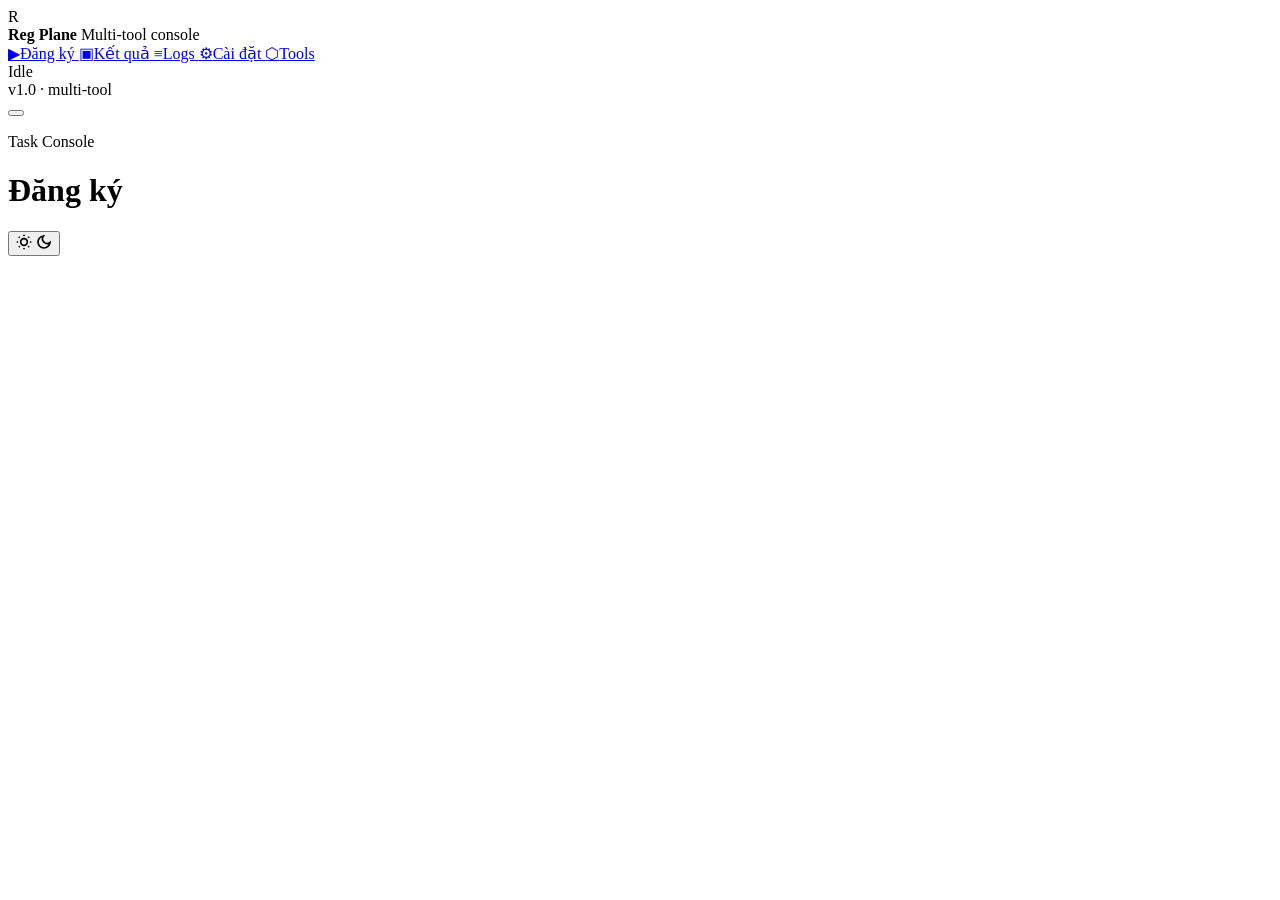
==== grok_tool/web_console/templates/index.html @ ce402725 "Public-safe source only. Contains grok_tool source, example config, and docs. No accounts, config.js" ====
<!DOCTYPE html>
<html lang="vi">
<head>
  <meta charset="UTF-8" />
  <meta name="viewport" content="width=device-width, initial-scale=1.0" />
  <title>Reg Control Plane</title>
  <meta name="color-scheme" content="light dark" />
  <link rel="preconnect" href="https://fonts.googleapis.com" />
  <link rel="preconnect" href="https://fonts.gstatic.com" crossorigin />
  <link href="https://fonts.googleapis.com/css2?family=DM+Sans:ital,opsz,wght@0,9..40,400;0,9..40,500;0,9..40,600;0,9..40,700;0,9..40,800;1,9..40,400&family=Space+Grotesk:wght@500;600;700&family=JetBrains+Mono:wght@400;500;600&display=swap" rel="stylesheet" />
  <link rel="icon" href="data:image/svg+xml,%3Csvg xmlns='http://www.w3.org/2000/svg' viewBox='0 0 32 32'%3E%3Cdefs%3E%3ClinearGradient id='g' x1='0' y1='0' x2='1' y2='1'%3E%3Cstop stop-color='%23229ed9'/%3E%3Cstop offset='1' stop-color='%2338bdf8'/%3E%3C/linearGradient%3E%3C/defs%3E%3Crect width='32' height='32' rx='9' fill='url(%23g)'/%3E%3Cpath d='M9 16.5 13.2 20.5 23 10.5' fill='none' stroke='white' stroke-width='2.6' stroke-linecap='round' stroke-linejoin='round'/%3E%3C/svg%3E" />
  <link rel="stylesheet" href="/static/css/style.css?v=1.1" />
  <script>
    (function () {
      const theme = localStorage.getItem('theme') || 'light';
      if (theme === 'dark') document.documentElement.classList.add('dark-theme');
      document.documentElement.dataset.theme = theme;
    })();
  </script>
</head>
<body>
  <div class="bg-aurora" aria-hidden="true"><i></i><i></i></div>

  <div class="app-shell">
    <aside class="sidebar" id="sidebar">
      <div class="brand">
        <div class="brand-mark">R</div>
        <div class="brand-text">
          <strong>Reg Plane</strong>
          <span>Multi-tool console</span>
        </div>
      </div>
      <nav class="nav" id="nav">
        <a href="#/register" data-route="#/register" class="nav-item is-active">
          <span class="nav-ico">▶</span><span>Đăng ký</span>
        </a>
        <a href="#/results" data-route="#/results" class="nav-item">
          <span class="nav-ico">▣</span><span>Kết quả</span>
        </a>
        <a href="#/logs" data-route="#/logs" class="nav-item">
          <span class="nav-ico">≡</span><span>Logs</span>
        </a>
        <a href="#/settings" data-route="#/settings" class="nav-item">
          <span class="nav-ico">⚙</span><span>Cài đặt</span>
        </a>
        <a href="#/tools" data-route="#/tools" class="nav-item">
          <span class="nav-ico">⬡</span><span>Tools</span>
        </a>
      </nav>
      <div class="sidebar-foot">
        <div class="run-pill" id="run-pill">
          <i class="dot"></i>
          <span id="run-pill-text">Idle</span>
        </div>
        <div class="version">v1.0 · multi-tool</div>
      </div>
    </aside>

    <button class="mobile-menu" id="mobile-menu" type="button" aria-label="Menu">
      <span></span><span></span><span></span>
    </button>
    <div class="sidebar-scrim" id="sidebar-scrim"></div>

    <div class="content-shell">
      <header class="topbar">
        <div class="topbar-copy">
          <p class="eyebrow" id="page-eyebrow">Task Console</p>
          <h1 id="page-title">Đăng ký</h1>
        </div>
        <div class="topbar-actions">
          <button id="theme-toggle" class="theme-toggle-btn" type="button" title="Đổi theme">
            <svg class="sun-icon" width="16" height="16" viewBox="0 0 24 24" fill="none" stroke="currentColor" stroke-width="2.5"><circle cx="12" cy="12" r="5"/><line x1="12" y1="1" x2="12" y2="3"/><line x1="12" y1="21" x2="12" y2="23"/><line x1="4.22" y1="4.22" x2="5.64" y2="5.64"/><line x1="18.36" y1="18.36" x2="19.78" y2="19.78"/><line x1="1" y1="12" x2="3" y2="12"/><line x1="21" y1="12" x2="23" y2="12"/><line x1="4.22" y1="19.78" x2="5.64" y2="18.36"/><line x1="18.36" y1="5.64" x2="19.78" y2="4.22"/></svg>
            <svg class="moon-icon" width="16" height="16" viewBox="0 0 24 24" fill="none" stroke="currentColor" stroke-width="2.5"><path d="M21 12.79A9 9 0 1 1 11.21 3 7 7 0 0 0 21 12.79z"/></svg>
          </button>
        </div>
      </header>
      <main id="main-content" class="main-content"></main>
    </div>
  </div>

  <div id="toast-container" class="toast-container" aria-live="polite"></div>
  <script type="module" src="/static/js/app.js?v=1.1"></script>
</body>
</html>
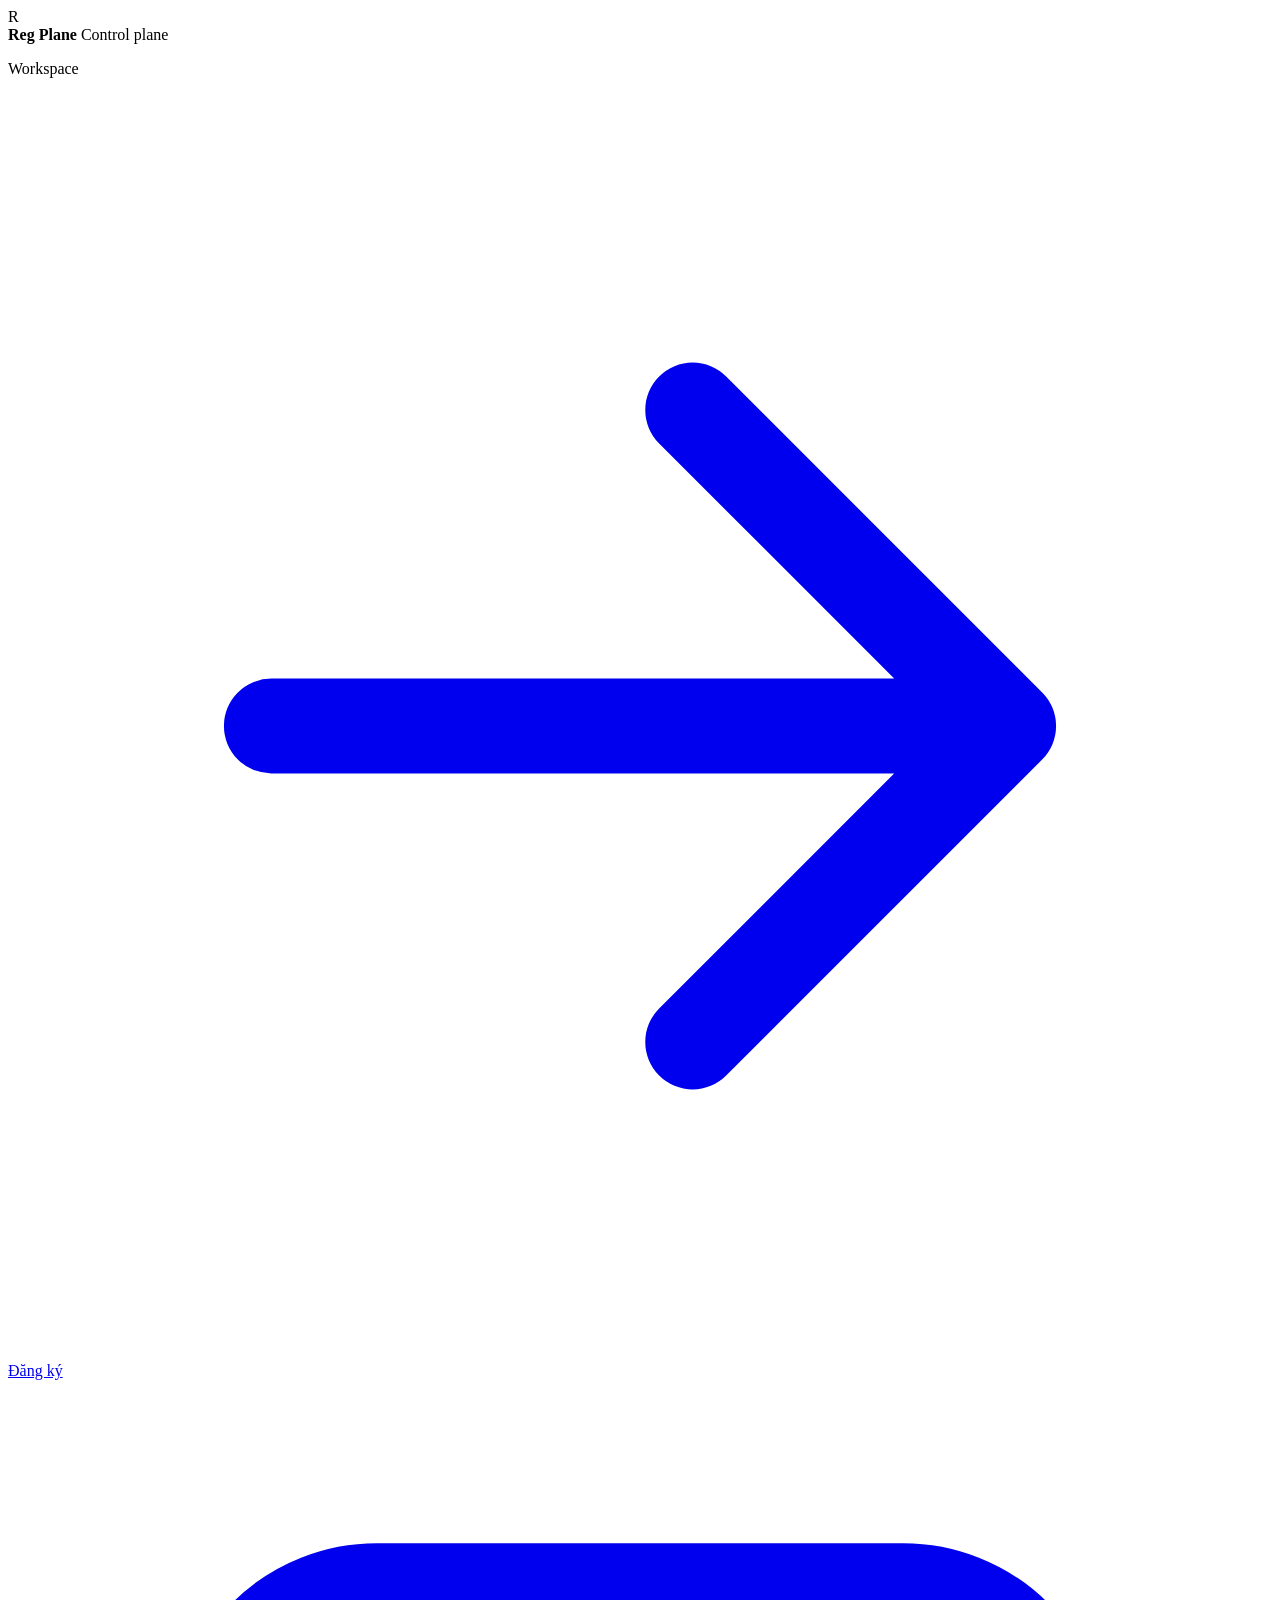
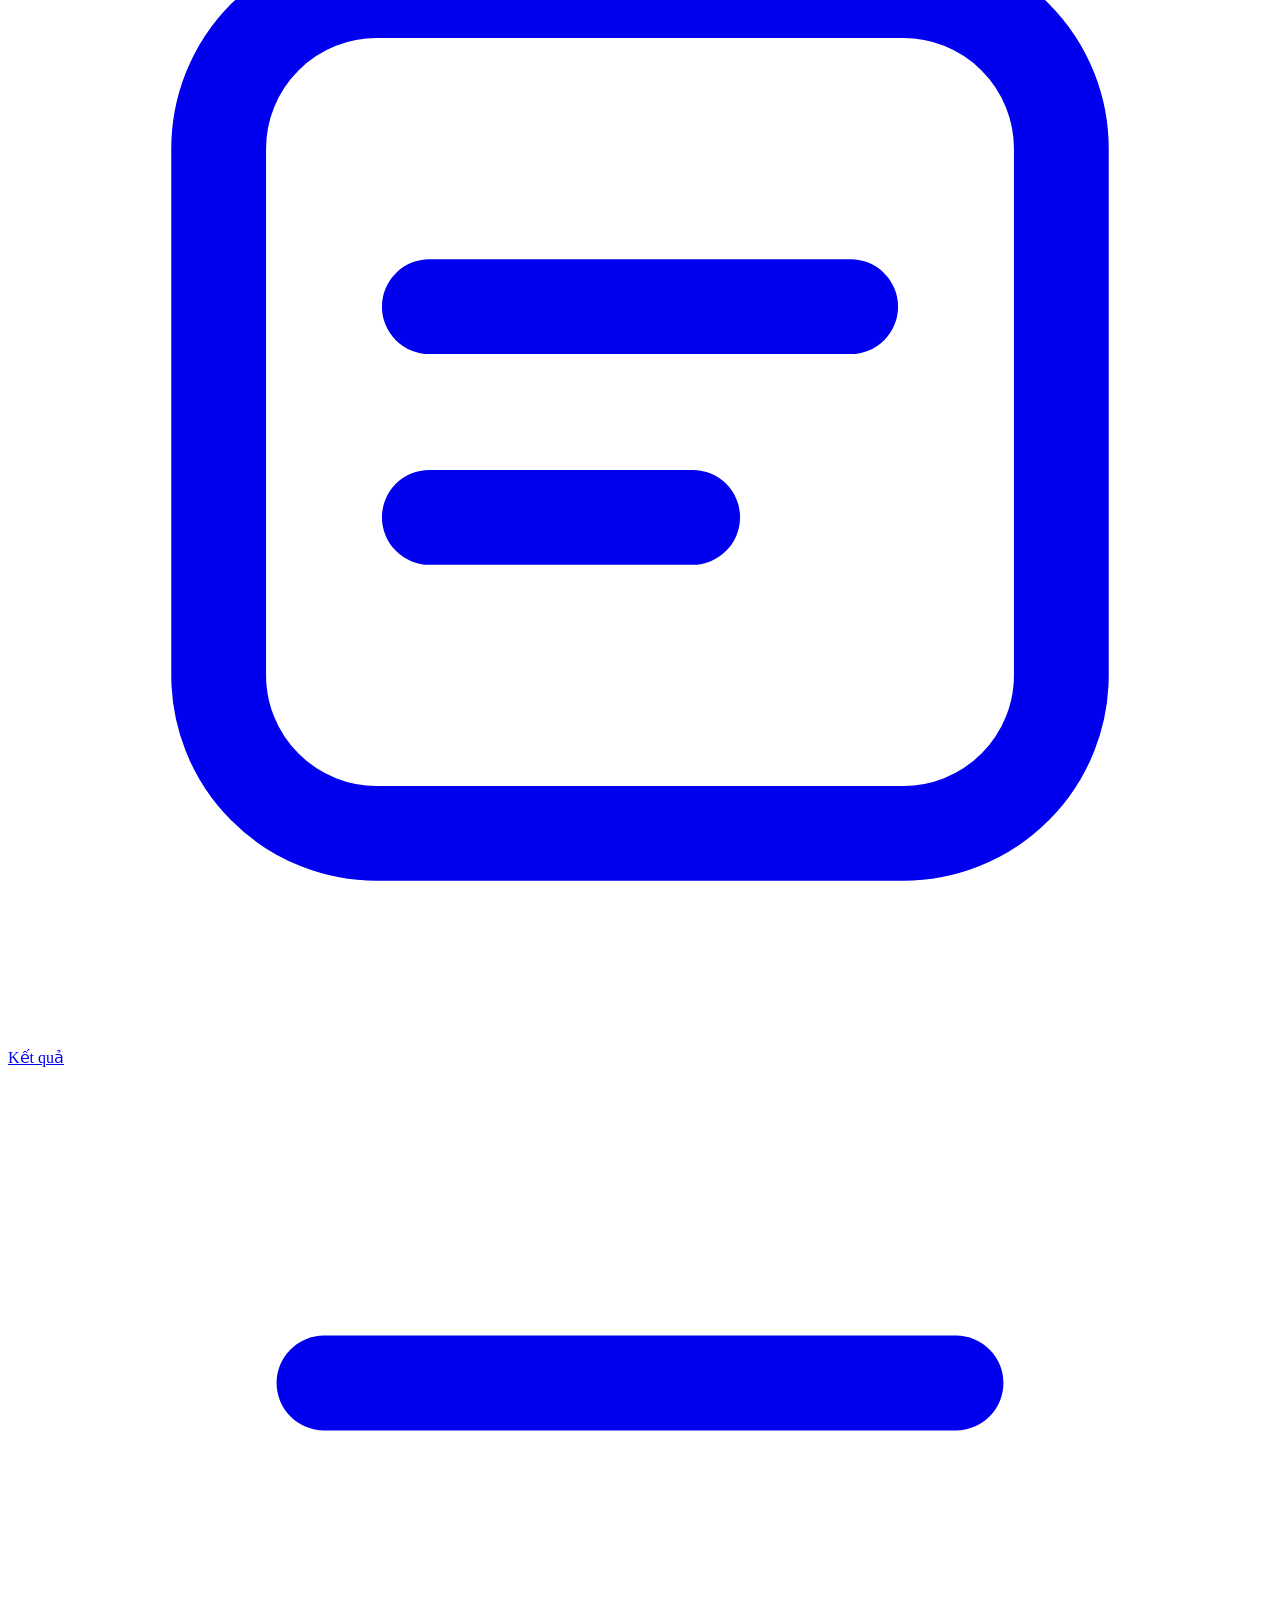
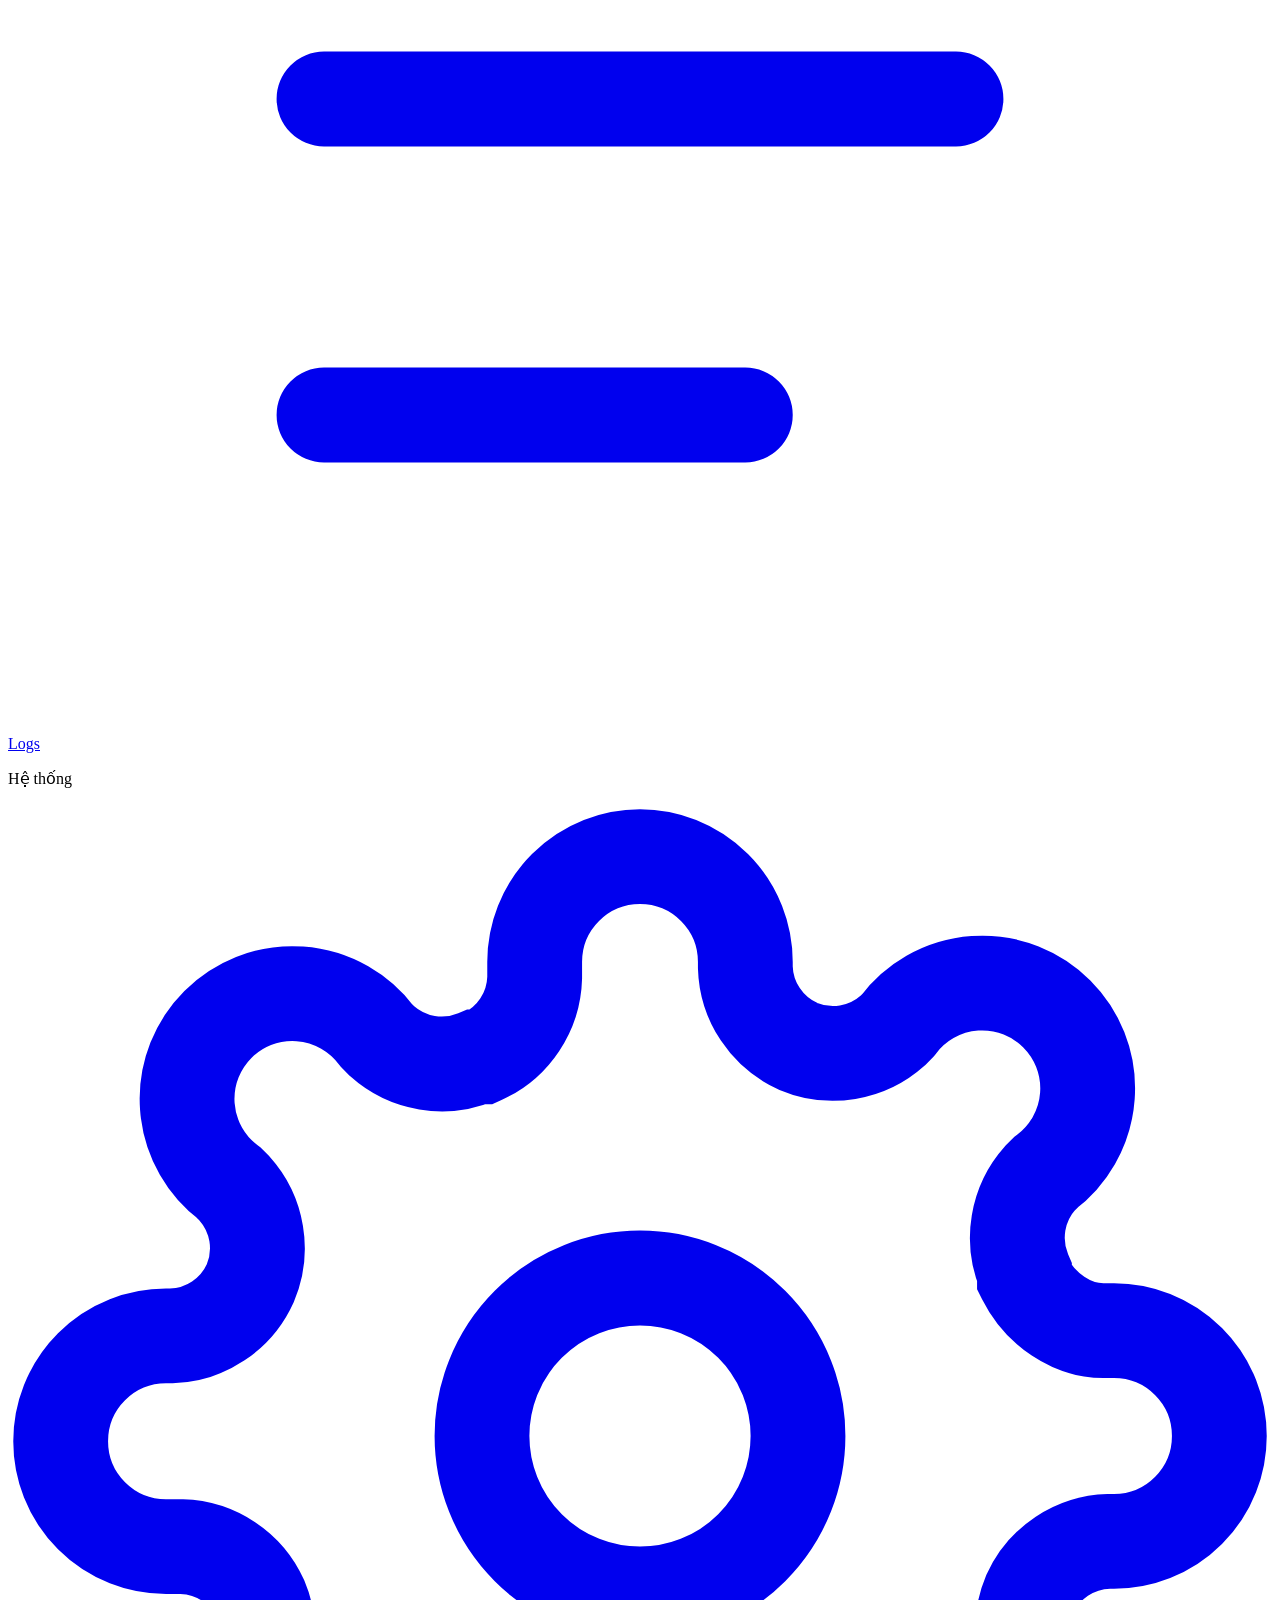
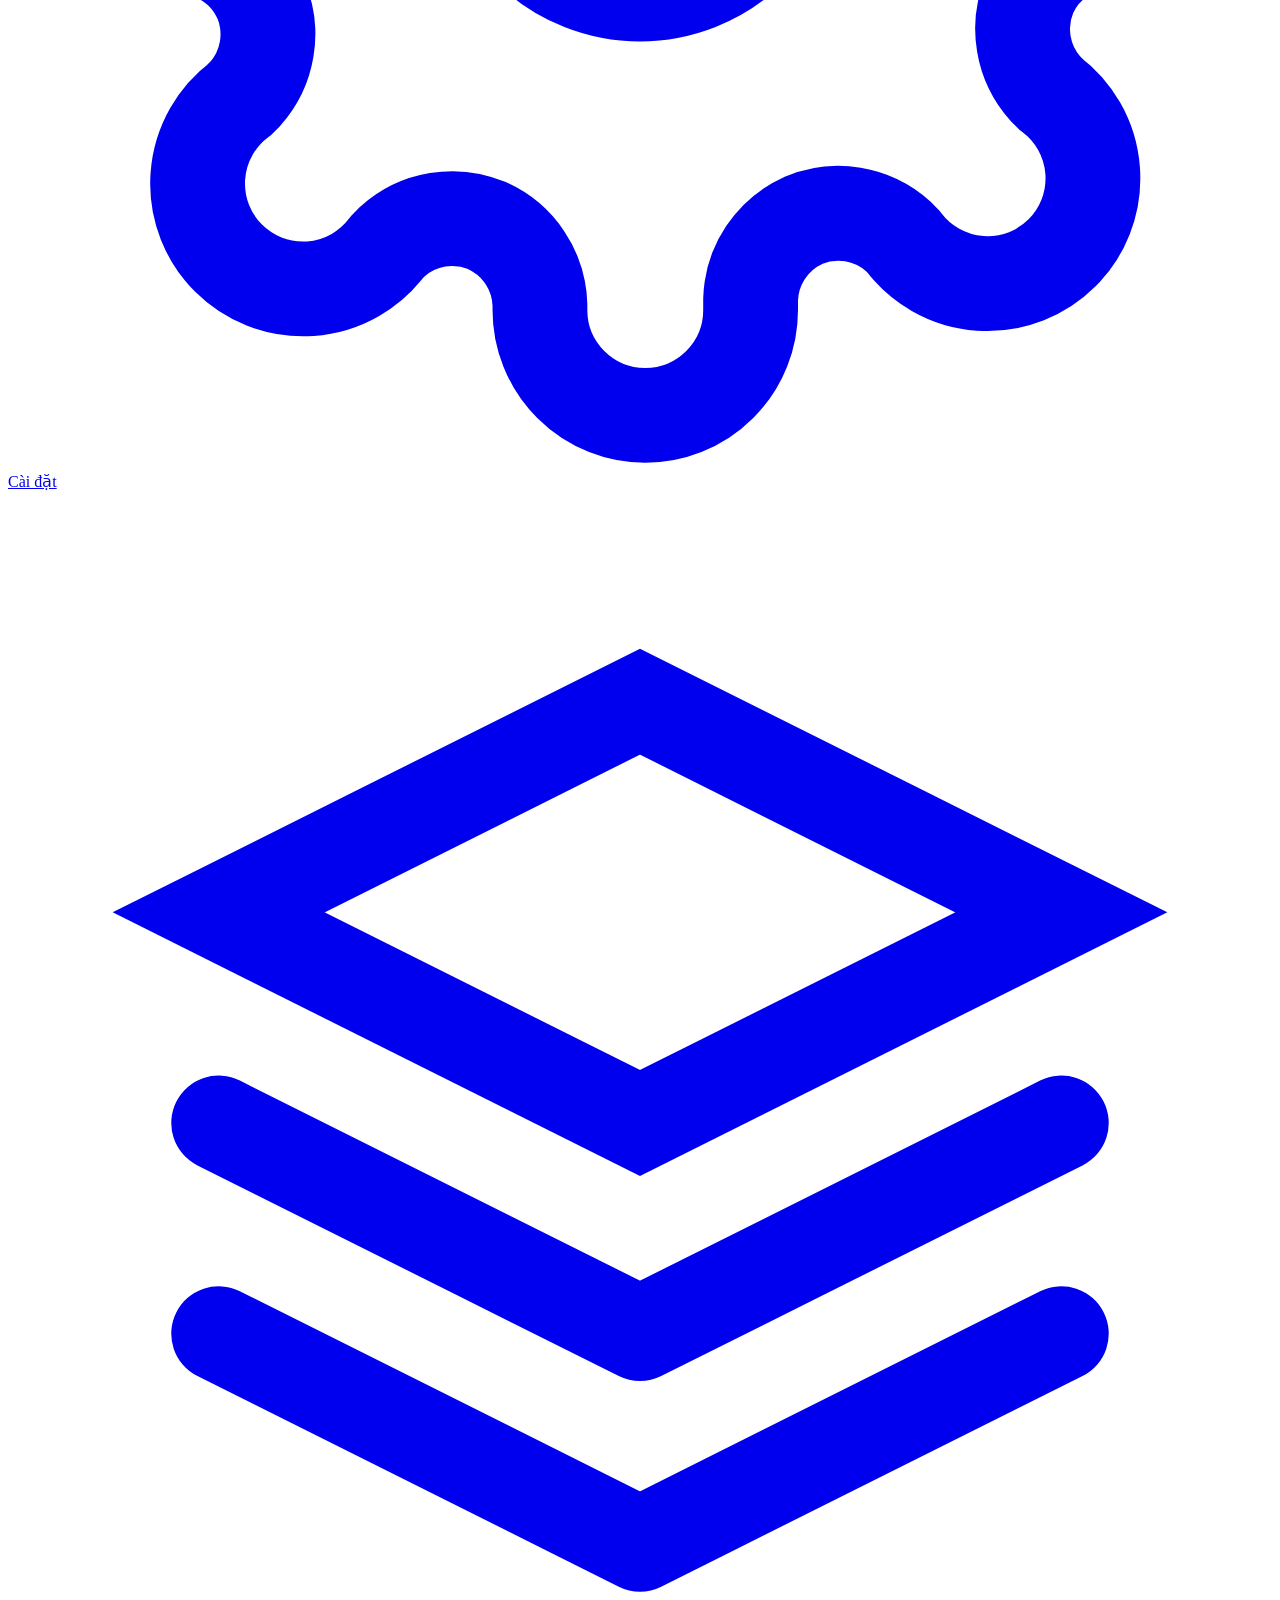
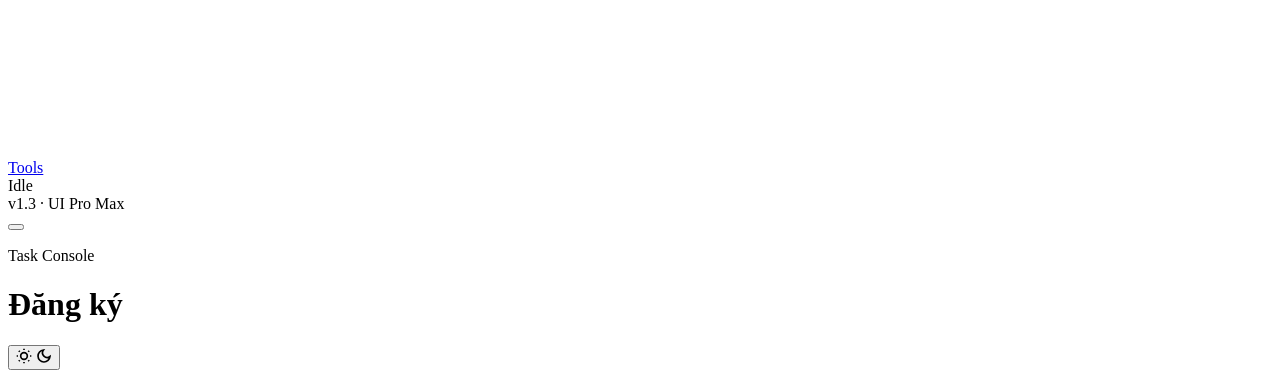
==== commit 31042b61: "Ship protocol, web console plugins, and public-safe Sub2API helpers. Keep config.json, account ledge" ====
--- a/grok_tool/web_console/templates/index.html
+++ b/grok_tool/web_console/templates/index.html
@@ -7,12 +7,12 @@
   <meta name="color-scheme" content="light dark" />
   <link rel="preconnect" href="https://fonts.googleapis.com" />
   <link rel="preconnect" href="https://fonts.gstatic.com" crossorigin />
-  <link href="https://fonts.googleapis.com/css2?family=DM+Sans:ital,opsz,wght@0,9..40,400;0,9..40,500;0,9..40,600;0,9..40,700;0,9..40,800;1,9..40,400&family=Space+Grotesk:wght@500;600;700&family=JetBrains+Mono:wght@400;500;600&display=swap" rel="stylesheet" />
-  <link rel="icon" href="data:image/svg+xml,%3Csvg xmlns='http://www.w3.org/2000/svg' viewBox='0 0 32 32'%3E%3Cdefs%3E%3ClinearGradient id='g' x1='0' y1='0' x2='1' y2='1'%3E%3Cstop stop-color='%23229ed9'/%3E%3Cstop offset='1' stop-color='%2338bdf8'/%3E%3C/linearGradient%3E%3C/defs%3E%3Crect width='32' height='32' rx='9' fill='url(%23g)'/%3E%3Cpath d='M9 16.5 13.2 20.5 23 10.5' fill='none' stroke='white' stroke-width='2.6' stroke-linecap='round' stroke-linejoin='round'/%3E%3C/svg%3E" />
-  <link rel="stylesheet" href="/static/css/style.css?v=1.1" />
+  <link href="https://fonts.googleapis.com/css2?family=IBM+Plex+Sans:ital,wght@0,400;0,500;0,600;0,700;1,400&family=JetBrains+Mono:wght@400;500;600;700&display=swap" rel="stylesheet" />
+  <link rel="icon" href="data:image/svg+xml,%3Csvg xmlns='http://www.w3.org/2000/svg' viewBox='0 0 32 32'%3E%3Crect width='32' height='32' rx='8' fill='%230F172A'/%3E%3Cpath d='M8 17.2 13 22l11-13' fill='none' stroke='%2322C55E' stroke-width='2.4' stroke-linecap='round' stroke-linejoin='round'/%3E%3C/svg%3E" />
+  <link rel="stylesheet" href="/static/css/style.css?v=1.31" />
   <script>
     (function () {
-      const theme = localStorage.getItem('theme') || 'light';
+      const theme = localStorage.getItem('theme') || 'dark';
       if (theme === 'dark') document.documentElement.classList.add('dark-theme');
       document.documentElement.dataset.theme = theme;
     })();
@@ -27,24 +27,31 @@
         <div class="brand-mark">R</div>
         <div class="brand-text">
           <strong>Reg Plane</strong>
-          <span>Multi-tool console</span>
+          <span>Control plane</span>
         </div>
       </div>
-      <nav class="nav" id="nav">
+      <nav class="nav" id="nav" aria-label="Chính">
+        <p class="nav-label">Workspace</p>
         <a href="#/register" data-route="#/register" class="nav-item is-active">
-          <span class="nav-ico">▶</span><span>Đăng ký</span>
+          <span class="nav-ico" aria-hidden="true"><svg viewBox="0 0 24 24" fill="none" stroke="currentColor" stroke-width="1.8"><path d="M5 12h14M13 6l6 6-6 6" stroke-linecap="round" stroke-linejoin="round"/></svg></span>
+          <span>Đăng ký</span>
         </a>
         <a href="#/results" data-route="#/results" class="nav-item">
-          <span class="nav-ico">▣</span><span>Kết quả</span>
+          <span class="nav-ico" aria-hidden="true"><svg viewBox="0 0 24 24" fill="none" stroke="currentColor" stroke-width="1.8"><rect x="4" y="4" width="16" height="16" rx="3"/><path d="M8 10h8M8 14h5" stroke-linecap="round"/></svg></span>
+          <span>Kết quả</span>
         </a>
         <a href="#/logs" data-route="#/logs" class="nav-item">
-          <span class="nav-ico">≡</span><span>Logs</span>
+          <span class="nav-ico" aria-hidden="true"><svg viewBox="0 0 24 24" fill="none" stroke="currentColor" stroke-width="1.8"><path d="M6 6h12M6 12h12M6 18h8" stroke-linecap="round"/></svg></span>
+          <span>Logs</span>
         </a>
+        <p class="nav-label">Hệ thống</p>
         <a href="#/settings" data-route="#/settings" class="nav-item">
-          <span class="nav-ico">⚙</span><span>Cài đặt</span>
+          <span class="nav-ico" aria-hidden="true"><svg viewBox="0 0 24 24" fill="none" stroke="currentColor" stroke-width="1.8"><circle cx="12" cy="12" r="3"/><path d="M19.4 15a1.7 1.7 0 0 0 .3 1.8l.1.1a2 2 0 1 1-2.8 2.8l-.1-.1a1.7 1.7 0 0 0-1.8-.3 1.7 1.7 0 0 0-1 1.5V21a2 2 0 1 1-4 0v-.1a1.7 1.7 0 0 0-1-1.5 1.7 1.7 0 0 0-1.8.3l-.1.1a2 2 0 1 1-2.8-2.8l.1-.1a1.7 1.7 0 0 0 .3-1.8 1.7 1.7 0 0 0-1.5-1H3a2 2 0 1 1 0-4h.1a1.7 1.7 0 0 0 1.5-1 1.7 1.7 0 0 0-.3-1.8l-.1-.1a2 2 0 1 1 2.8-2.8l.1.1a1.7 1.7 0 0 0 1.8.3H9a1.7 1.7 0 0 0 1-1.5V3a2 2 0 1 1 4 0v.1a1.7 1.7 0 0 0 1 1.5 1.7 1.7 0 0 0 1.8-.3l.1-.1a2 2 0 1 1 2.8 2.8l-.1.1a1.7 1.7 0 0 0-.3 1.8V9c.3.6.9 1 1.5 1H21a2 2 0 1 1 0 4h-.1a1.7 1.7 0 0 0-1.5 1z"/></svg></span>
+          <span>Cài đặt</span>
         </a>
         <a href="#/tools" data-route="#/tools" class="nav-item">
-          <span class="nav-ico">⬡</span><span>Tools</span>
+          <span class="nav-ico" aria-hidden="true"><svg viewBox="0 0 24 24" fill="none" stroke="currentColor" stroke-width="1.8"><path d="M4 8l8-4 8 4-8 4-8-4z"/><path d="M4 16l8 4 8-4M4 12l8 4 8-4" stroke-linecap="round" stroke-linejoin="round"/></svg></span>
+          <span>Tools</span>
         </a>
       </nav>
       <div class="sidebar-foot">
@@ -52,7 +59,7 @@
           <i class="dot"></i>
           <span id="run-pill-text">Idle</span>
         </div>
-        <div class="version">v1.0 · multi-tool</div>
+        <div class="version">v1.3 · UI Pro Max</div>
       </div>
     </aside>
 
@@ -79,6 +86,6 @@
   </div>
 
   <div id="toast-container" class="toast-container" aria-live="polite"></div>
-  <script type="module" src="/static/js/app.js?v=1.1"></script>
+  <script type="module" src="/static/js/app.js?v=1.36"></script>
 </body>
 </html>
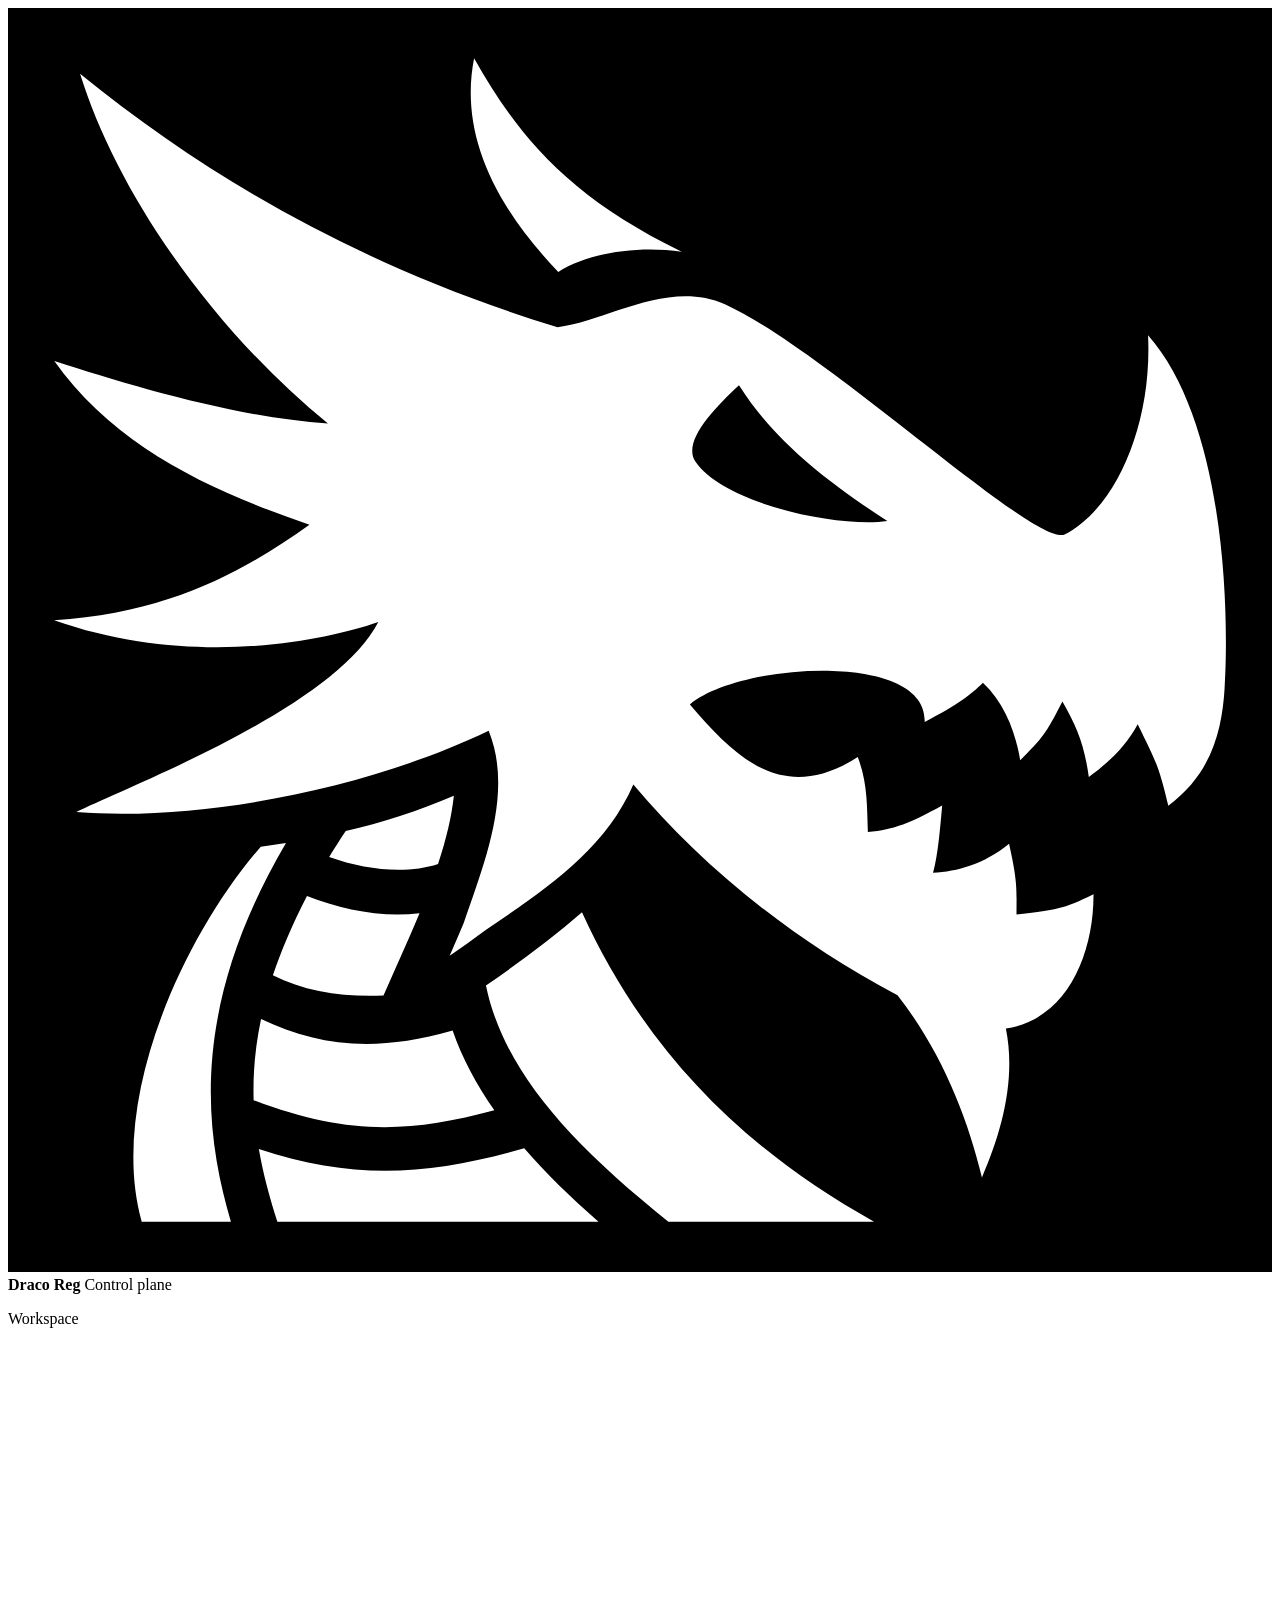
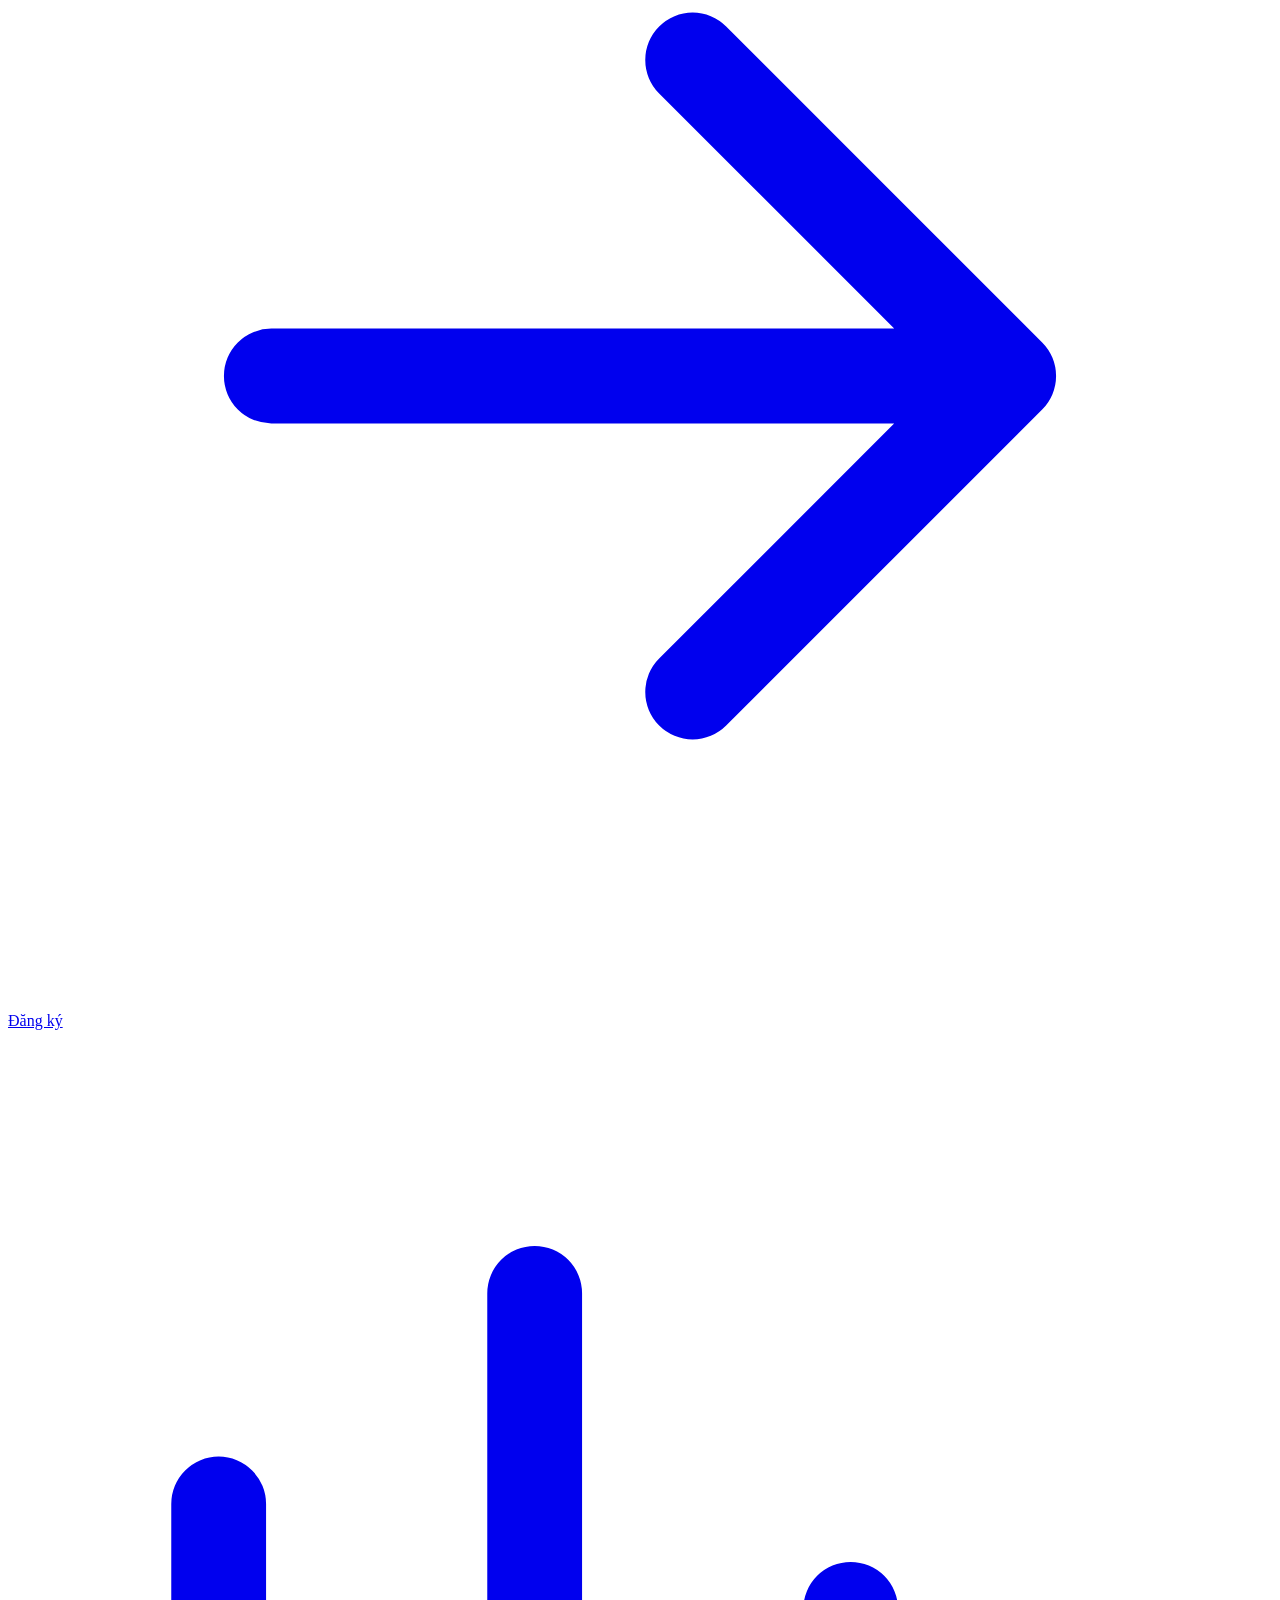
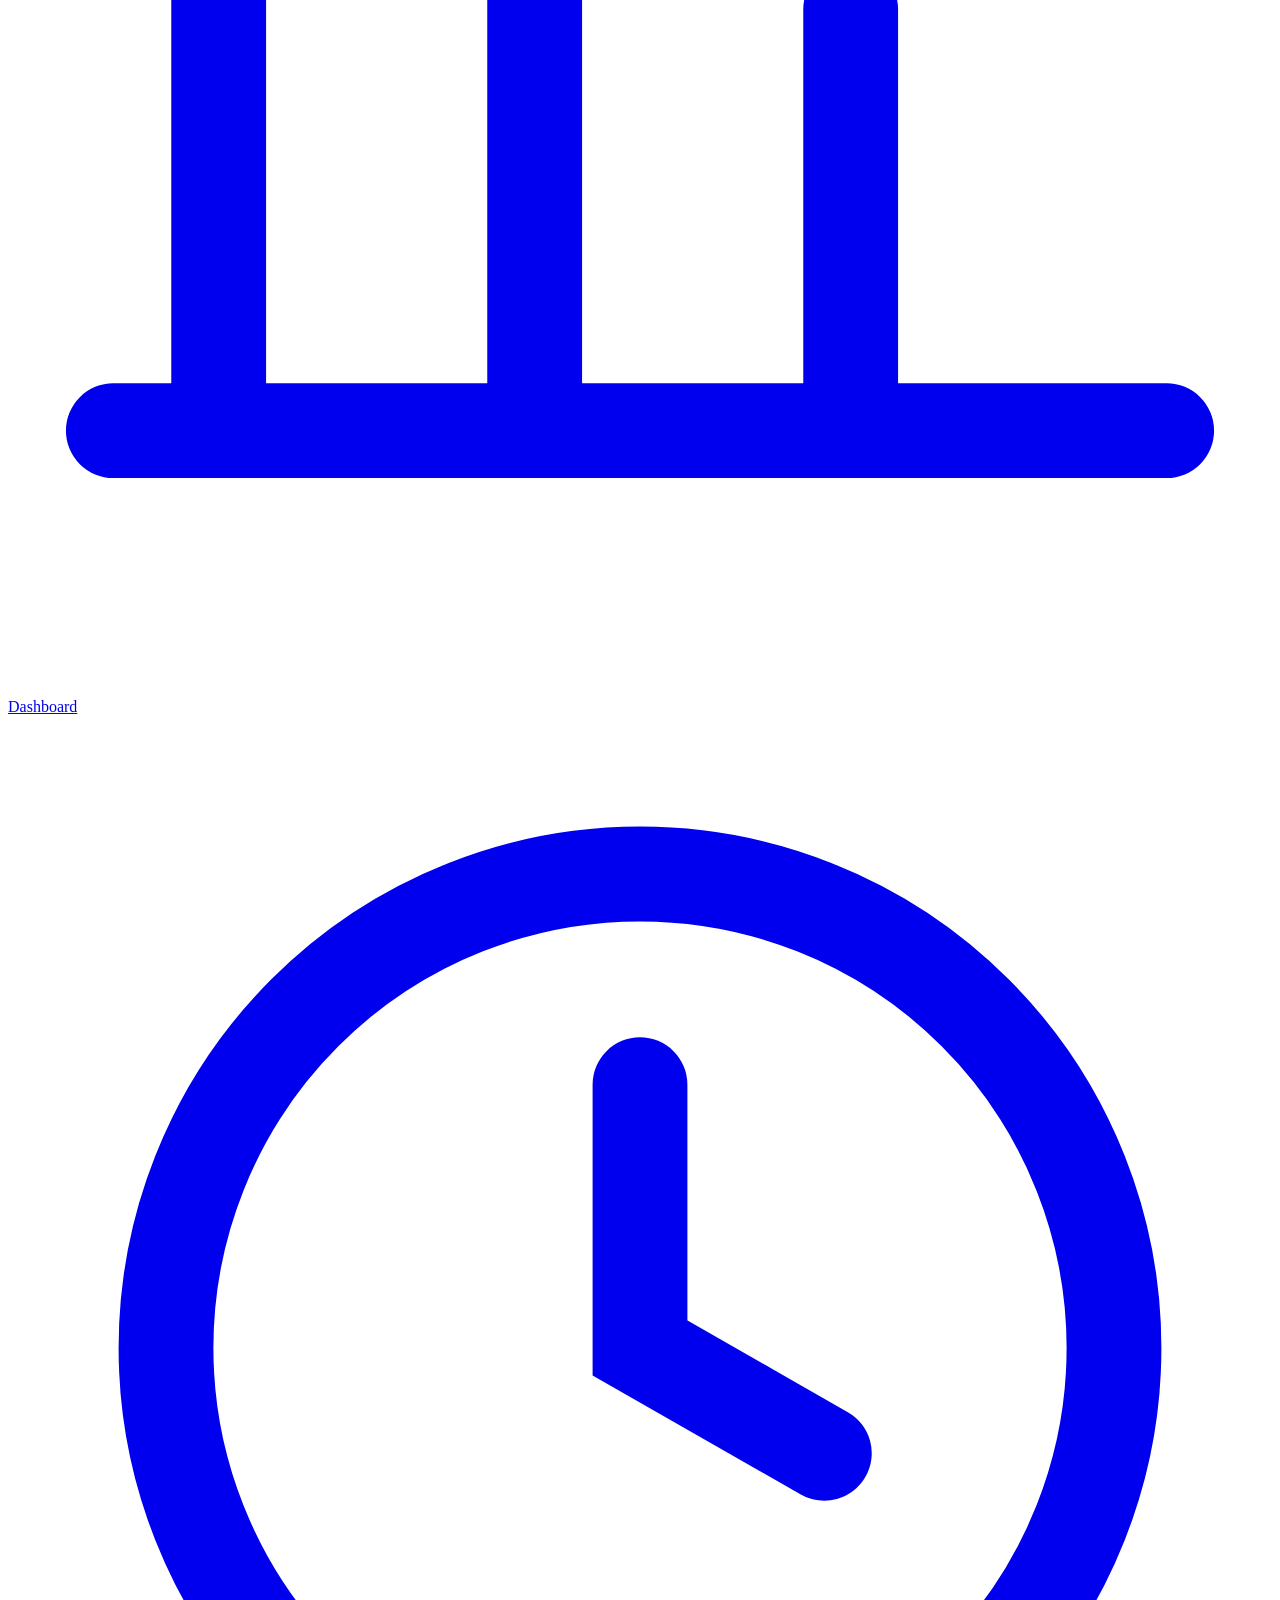
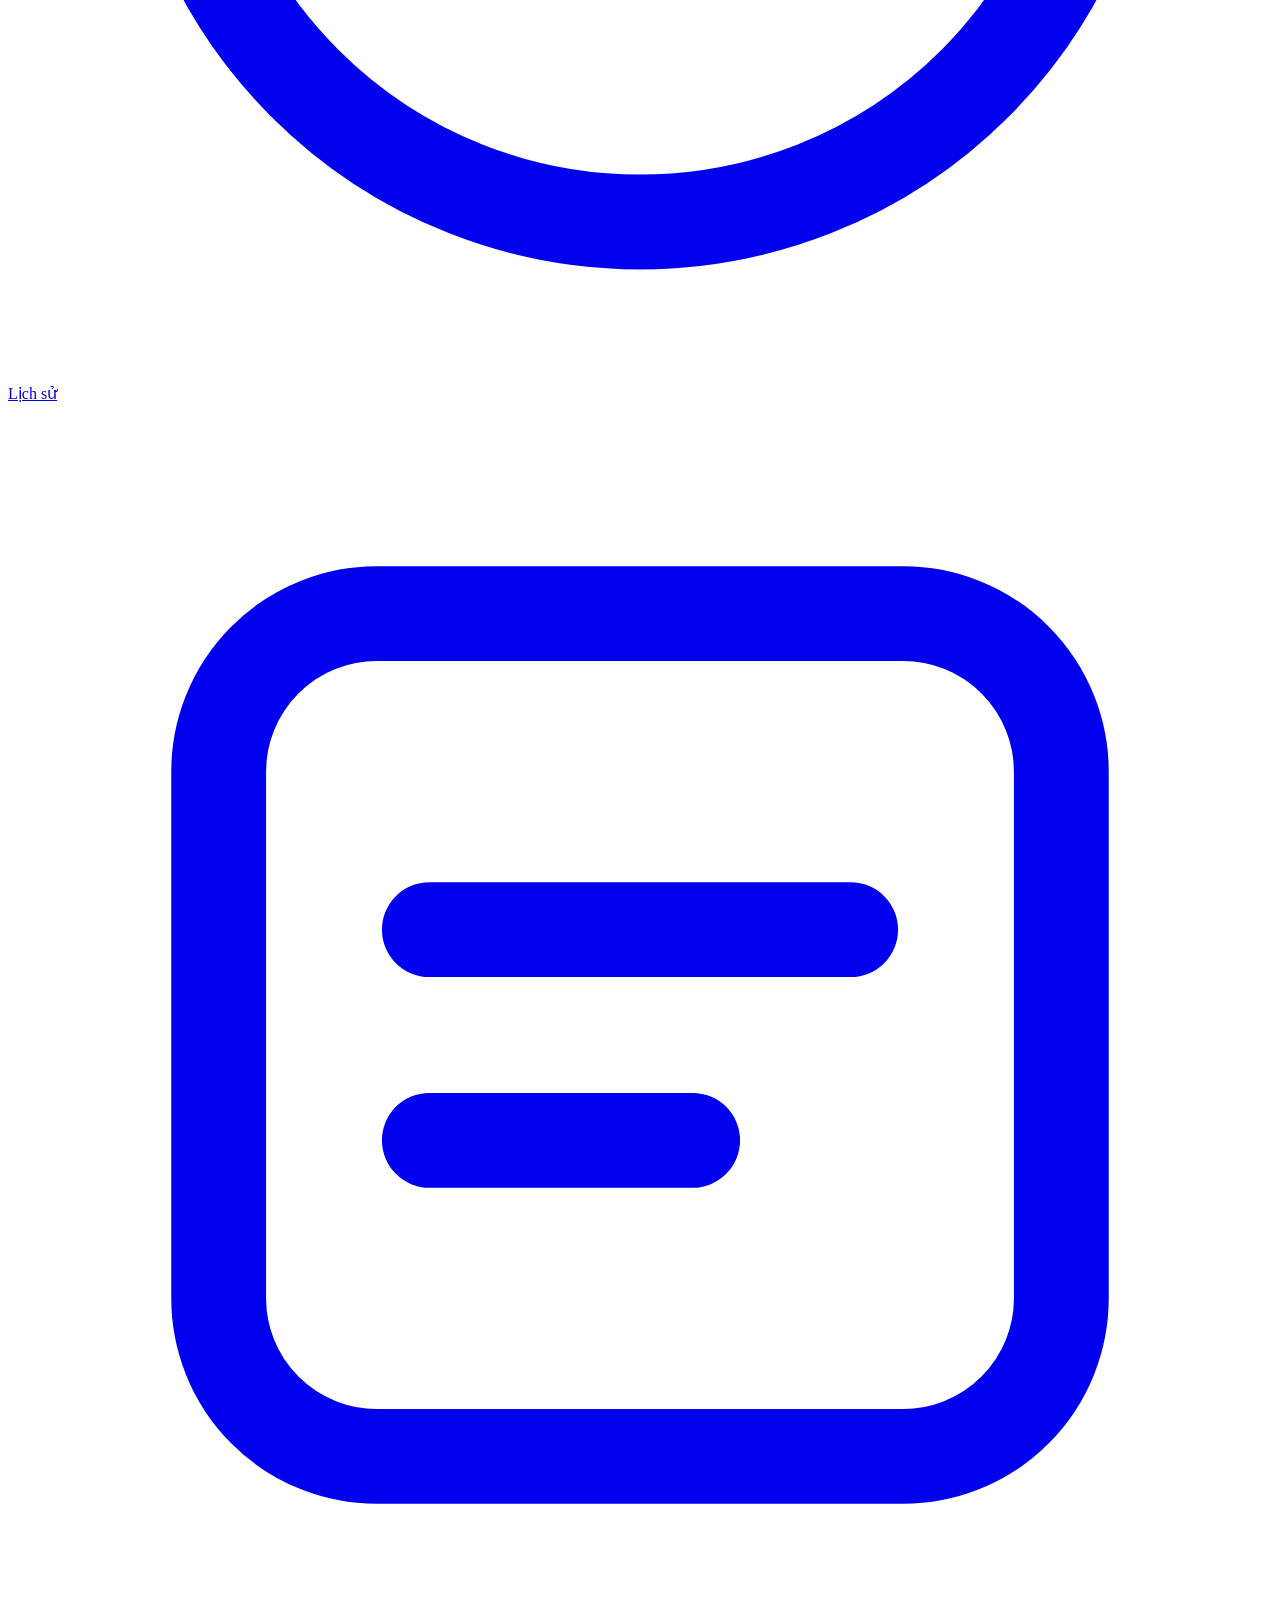
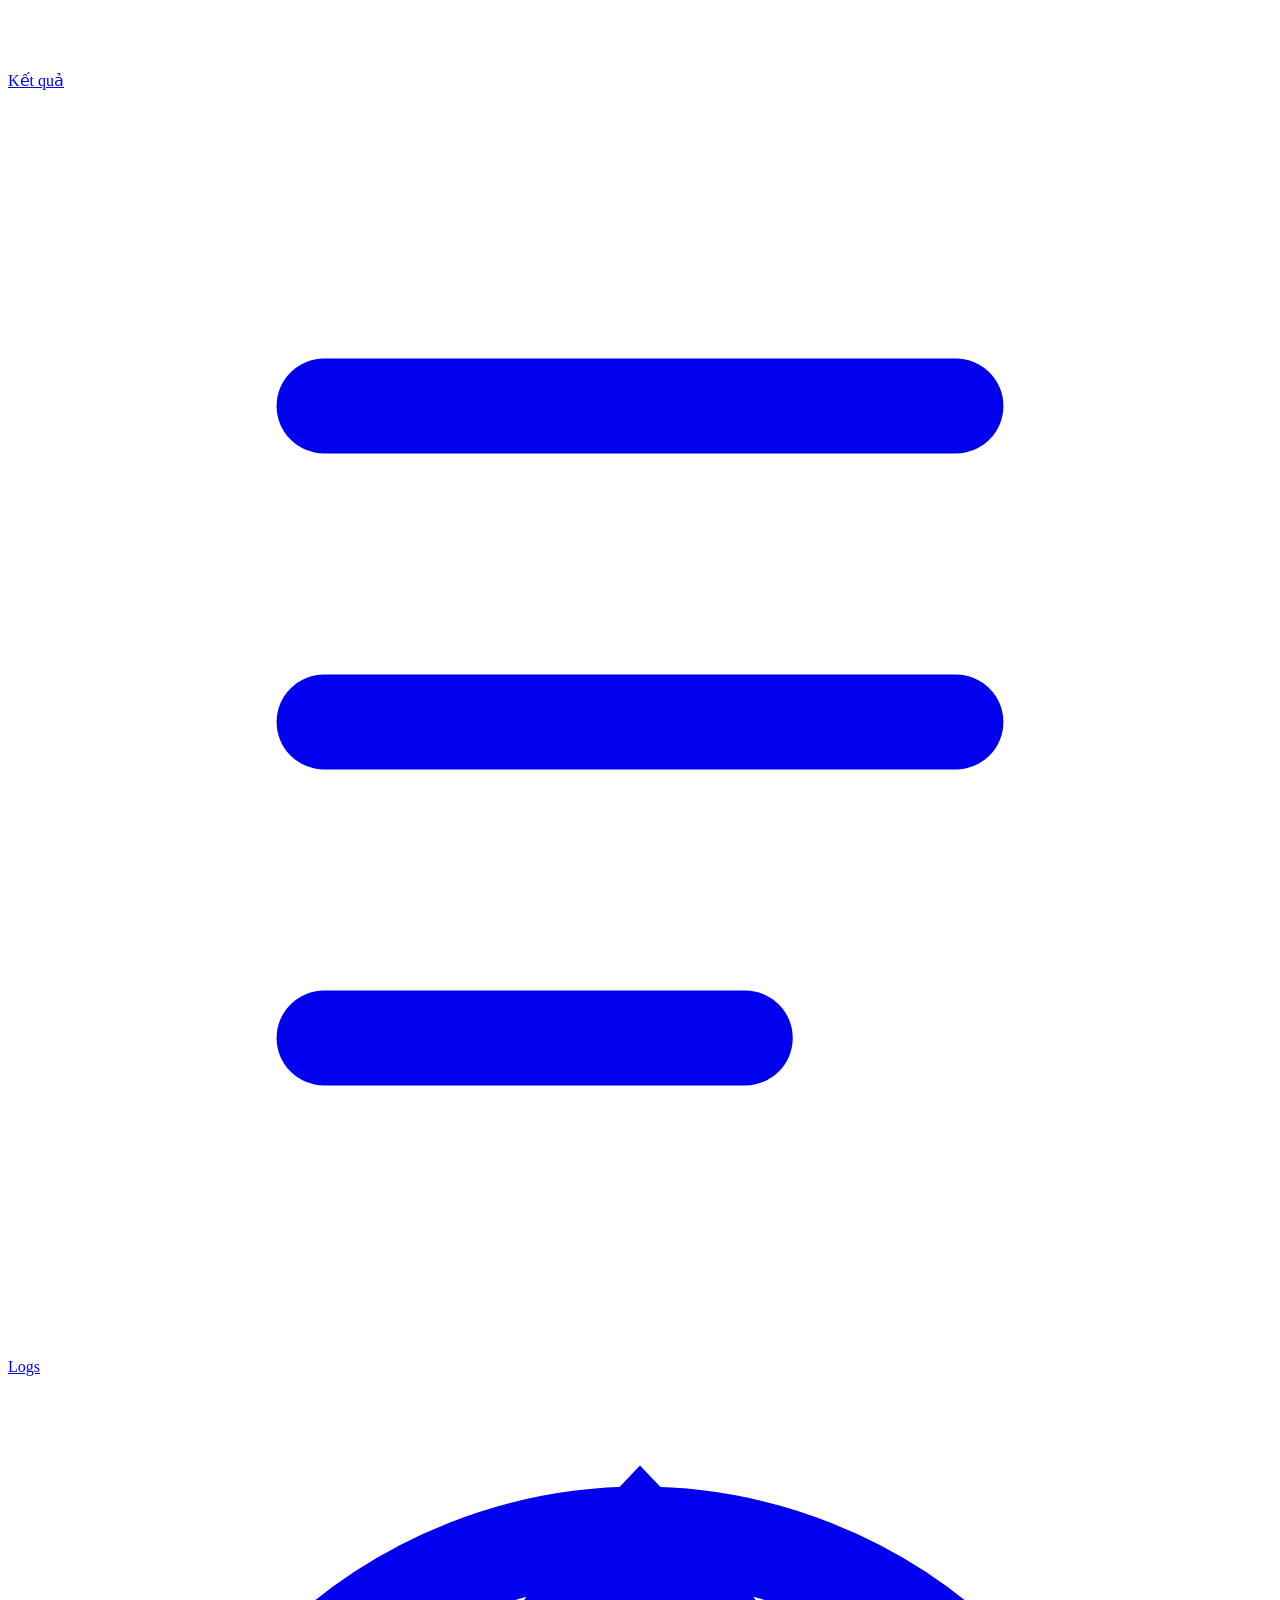
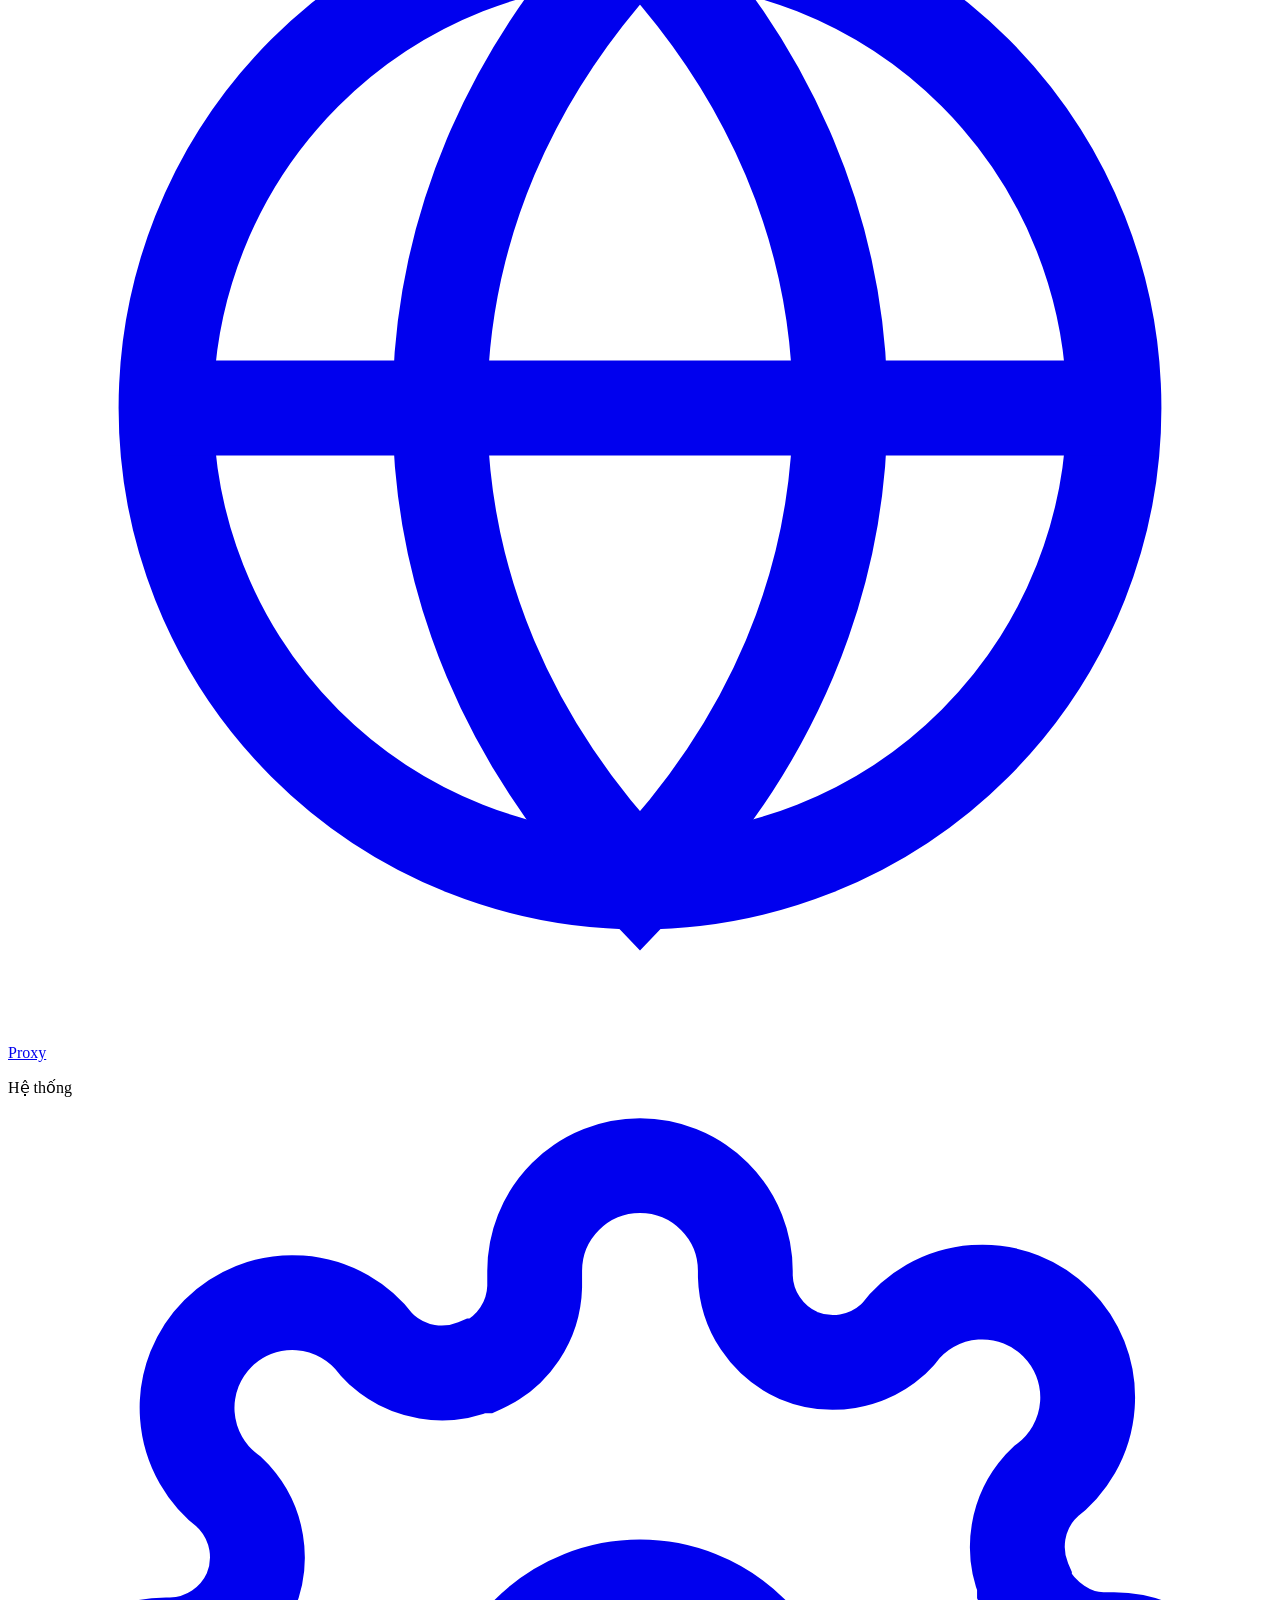
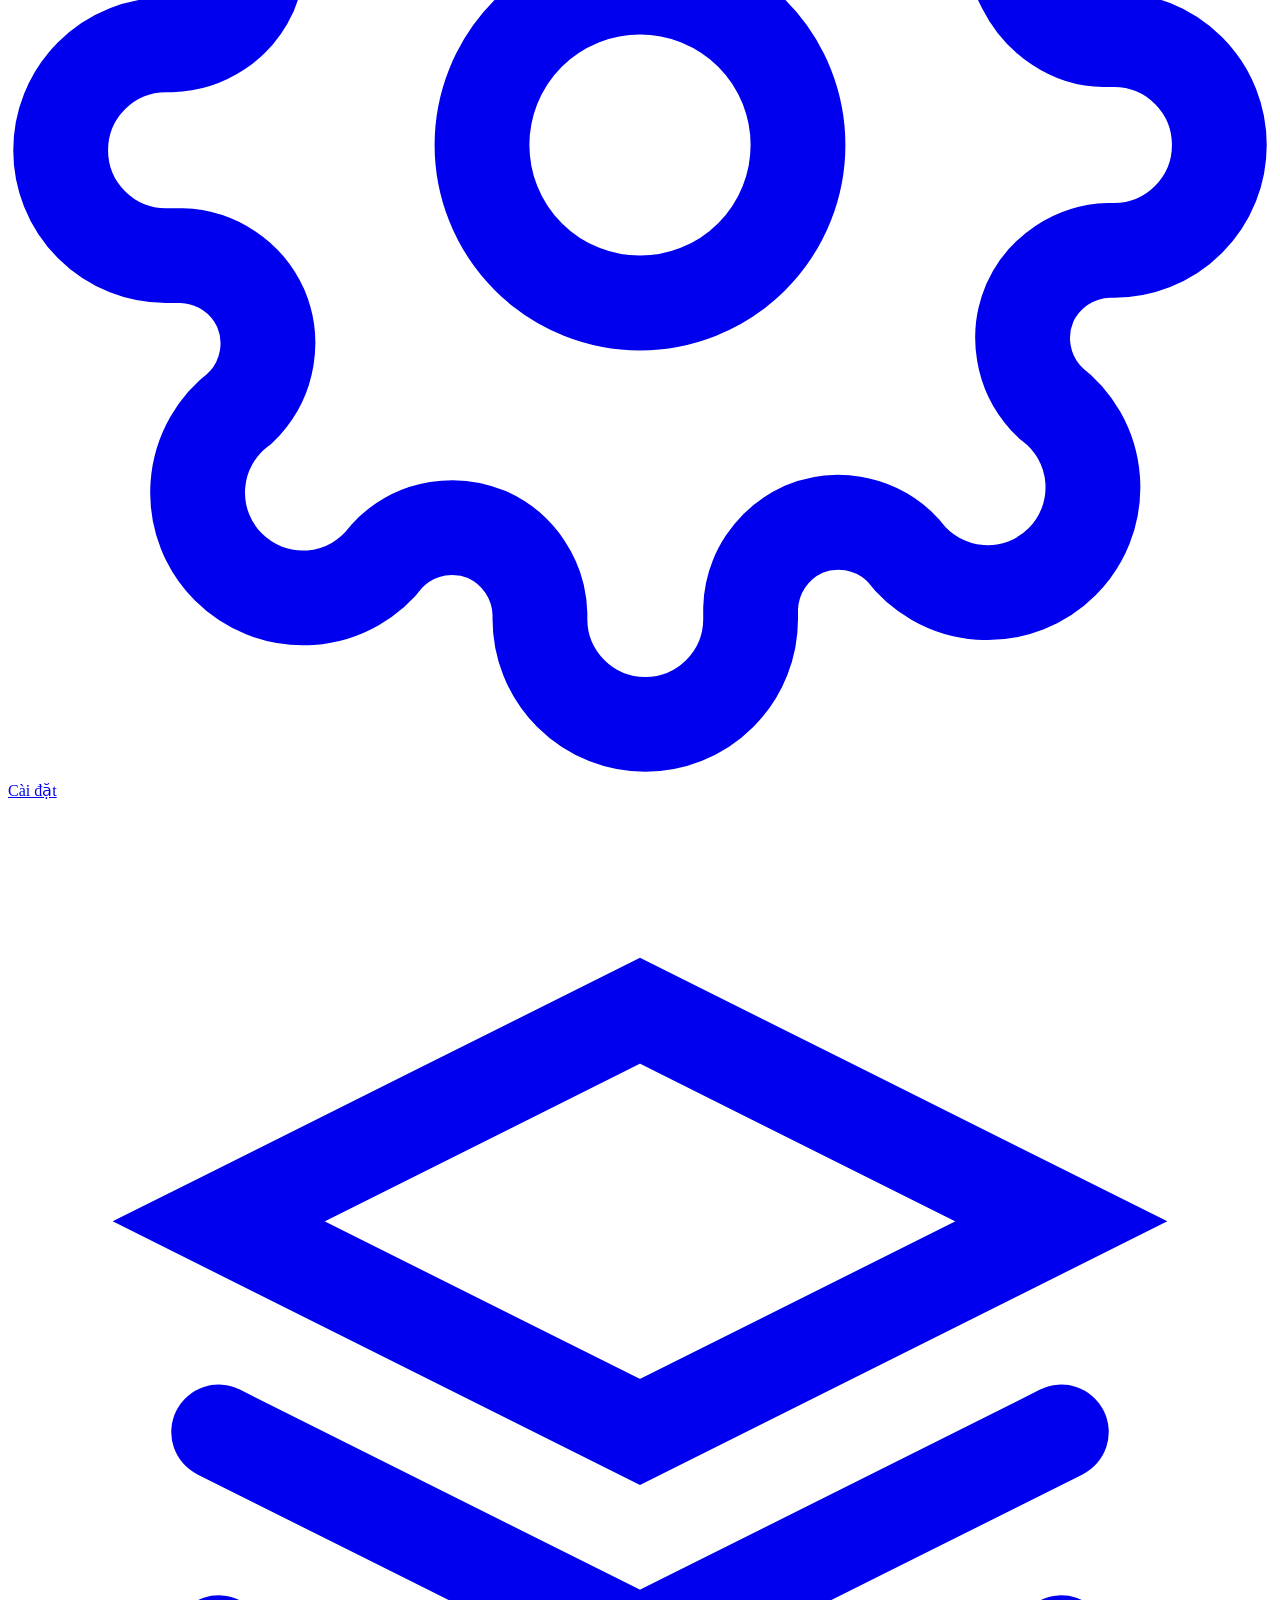
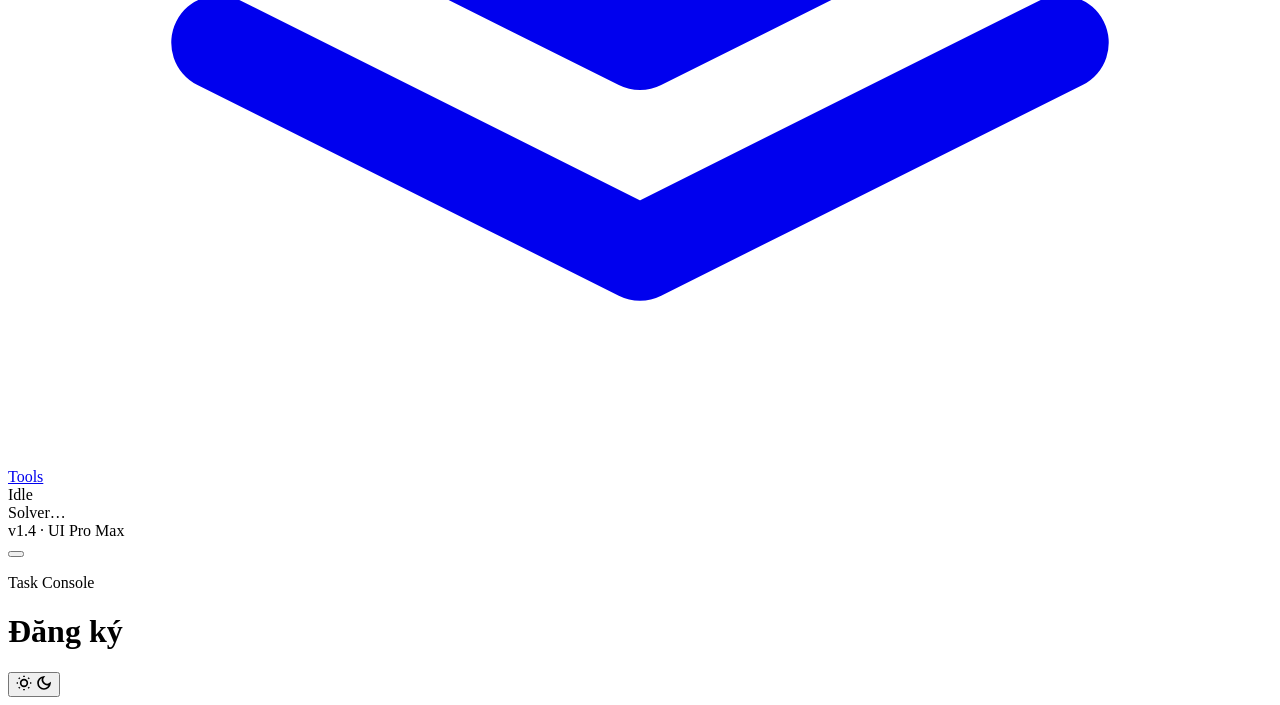
==== commit 6adab1d8: "Multi-tool support, web dashboard/ops, API tests and CI - Add plugin registry: gpt, chatgpt, claude," ====
--- a/grok_tool/web_console/templates/index.html
+++ b/grok_tool/web_console/templates/index.html
@@ -3,17 +3,22 @@
 <head>
   <meta charset="UTF-8" />
   <meta name="viewport" content="width=device-width, initial-scale=1.0" />
-  <title>Reg Control Plane</title>
-  <meta name="color-scheme" content="light dark" />
+  <title>Draco Reg · Control Plane</title>
+  <meta name="color-scheme" content="light" />
   <link rel="preconnect" href="https://fonts.googleapis.com" />
   <link rel="preconnect" href="https://fonts.gstatic.com" crossorigin />
   <link href="https://fonts.googleapis.com/css2?family=IBM+Plex+Sans:ital,wght@0,400;0,500;0,600;0,700;1,400&family=JetBrains+Mono:wght@400;500;600;700&display=swap" rel="stylesheet" />
-  <link rel="icon" href="data:image/svg+xml,%3Csvg xmlns='http://www.w3.org/2000/svg' viewBox='0 0 32 32'%3E%3Crect width='32' height='32' rx='8' fill='%230F172A'/%3E%3Cpath d='M8 17.2 13 22l11-13' fill='none' stroke='%2322C55E' stroke-width='2.4' stroke-linecap='round' stroke-linejoin='round'/%3E%3C/svg%3E" />
-  <link rel="stylesheet" href="/static/css/style.css?v=1.31" />
+  <link rel="icon" href="/static/img/avatars/favicon-dragon.svg?v=1.59" />
+  <link rel="stylesheet" href="/static/css/style.css?v=1.63" />
   <script>
     (function () {
-      const theme = localStorage.getItem('theme') || 'dark';
+      if (localStorage.getItem('theme-skin') !== 'white-v1') {
+        localStorage.setItem('theme', 'light');
+        localStorage.setItem('theme-skin', 'white-v1');
+      }
+      const theme = localStorage.getItem('theme') || 'light';
       if (theme === 'dark') document.documentElement.classList.add('dark-theme');
+      else document.documentElement.classList.remove('dark-theme');
       document.documentElement.dataset.theme = theme;
     })();
   </script>
@@ -24,9 +29,12 @@
   <div class="app-shell">
     <aside class="sidebar" id="sidebar">
       <div class="brand">
-        <div class="brand-mark">R</div>
+        <!-- Avatar: "spiked dragon head" by Delapouite, game-icons.net, CC BY 3.0 -->
+        <div class="brand-mark" aria-hidden="true">
+          <svg xmlns="http://www.w3.org/2000/svg" viewBox="0 0 512 512"><path d="M0 0h512v512H0z"/><path fill="#fff" d="M188.8 20.38c-5.3 26.85 4.6 55.74 34.1 86.52 11.2-7.29 31.6-10.94 50-8.16-46-22.31-66.5-47.13-84.1-78.36zM29.19 26.62C43.56 73.08 81.09 128.8 129.6 168.3 93.51 166 49.93 153.1 18.76 143c24.96 35.2 64.17 52.9 103.34 66.3C97.13 227 66.99 245 18.66 248c54.64 19.2 107.54 8.9 131.34.7-17.9 34.9-100.72 66.2-122.31 77 53.26 4.2 121.71-11 167.01-32.9 10 24.6-1.6 53.2-10.1 77.8-1.9 4.5-3.8 8.9-5.7 13.3 5.1-3.5 10.1-7 14.9-10.6 23.6-16.2 47.8-31.9 59.5-58.8 26.1 31.2 62.7 62.1 107 85.4 17.4 22.1 28.3 49 34.2 73.8 8.3-19.1 13.8-40.2 9.7-60.3 24.5-3.6 35.6-29.7 35.5-54.4-12.6 6.2-15.1 6.3-31.2 8.2 0-10.1.6-12.5-3-28.7-10.3 8.4-21 11.2-30.8 11.8 2.1-7.6 3-19.5 3.7-27.3-13 7.1-19.2 9.7-30.1 10.8-.4-10.9-.1-20-4.1-30.4-29.6 19-48.6 1.5-68-21.3 19.8-17 96.4-21.8 95.1 7.1 14-7.3 18.8-11.2 23.6-15.9 9.1 8.5 13.4 20.9 15.1 31.4 9.3-9.4 10.3-10.5 17.1-23.8 5.7 10.1 8.8 17 10.7 30.6 8.5-6.2 15.4-13.1 19.8-21.4 7.5 15.5 8.3 16 12.4 33 17.8-13.1 21.8-31.2 22.8-47.6 2-33-.3-108.2-31-142.9 1.7 36.3-13.1 70-33.8 80.7-12.6 4.9-96.5-74.6-137.6-93.3-23.5-10.2-48.1 7.1-67.8 9.3C147 106.2 83.57 70.94 29.19 26.62zM296.1 152.8c13.3 20.9 32.2 36.9 60.1 55-19.4 2.9-65.8-6.7-77.7-24-5.5-7.9 7.1-21.3 17.6-31zM180.6 319.1c-14.4 6.2-29.2 10.9-43.8 14.3-2.4 3.6-4.6 7.1-6.7 10.5 14.8 5.3 31.5 7 44.1 2.8 3.3-9.8 5.5-19.3 6.4-27.6zm-68 19.1l-10.2 1.5c-31.81 36.6-61.9 103.2-48.24 151.9h36.13c-11.12-37.7-16.53-87.1 22.31-153.4zm8.5 21.5c-5.9 11.4-10.4 22.1-13.8 32.1 12.9 6.7 29.1 8.9 44.8 8.2 4.6-10.5 9.8-21.8 14.6-33.3-15.4 1.8-31.4-1.4-45.6-7zm111.4 6.6c-12 10.5-25.2 20.3-38.9 29.6 7 34 33.4 63.4 73.9 95.7h83.3c-57.2-31.8-94.6-73.3-118.3-125.3zm-130 43.2c-2.5 11.8-3.3 22.7-3 32.9 37.3 14.2 62.5 13.5 97.5 4.1-7.2-10.3-13-21-16.9-32.3-32.7 9.4-55.4 5.7-77.6-4.7zm106.6 52.4c-38.1 10.9-68.8 13.2-107.5.3 1.8 10.4 4.5 20.1 7.5 29.4h130.1c-11.3-9.8-21.4-19.6-30.1-29.7z"/></svg>
+        </div>
         <div class="brand-text">
-          <strong>Reg Plane</strong>
+          <strong>Draco Reg</strong>
           <span>Control plane</span>
         </div>
       </div>
@@ -36,6 +44,14 @@
           <span class="nav-ico" aria-hidden="true"><svg viewBox="0 0 24 24" fill="none" stroke="currentColor" stroke-width="1.8"><path d="M5 12h14M13 6l6 6-6 6" stroke-linecap="round" stroke-linejoin="round"/></svg></span>
           <span>Đăng ký</span>
         </a>
+        <a href="#/dashboard" data-route="#/dashboard" class="nav-item">
+          <span class="nav-ico" aria-hidden="true"><svg viewBox="0 0 24 24" fill="none" stroke="currentColor" stroke-width="1.8"><path d="M4 19V9M10 19V5M16 19v-8M22 19H2" stroke-linecap="round"/></svg></span>
+          <span>Dashboard</span>
+        </a>
+        <a href="#/history" data-route="#/history" class="nav-item">
+          <span class="nav-ico" aria-hidden="true"><svg viewBox="0 0 24 24" fill="none" stroke="currentColor" stroke-width="1.8"><circle cx="12" cy="12" r="9"/><path d="M12 7v5l3.5 2" stroke-linecap="round"/></svg></span>
+          <span>Lịch sử</span>
+        </a>
         <a href="#/results" data-route="#/results" class="nav-item">
           <span class="nav-ico" aria-hidden="true"><svg viewBox="0 0 24 24" fill="none" stroke="currentColor" stroke-width="1.8"><rect x="4" y="4" width="16" height="16" rx="3"/><path d="M8 10h8M8 14h5" stroke-linecap="round"/></svg></span>
           <span>Kết quả</span>
@@ -43,6 +59,10 @@
         <a href="#/logs" data-route="#/logs" class="nav-item">
           <span class="nav-ico" aria-hidden="true"><svg viewBox="0 0 24 24" fill="none" stroke="currentColor" stroke-width="1.8"><path d="M6 6h12M6 12h12M6 18h8" stroke-linecap="round"/></svg></span>
           <span>Logs</span>
+        </a>
+        <a href="#/proxy" data-route="#/proxy" class="nav-item">
+          <span class="nav-ico" aria-hidden="true"><svg viewBox="0 0 24 24" fill="none" stroke="currentColor" stroke-width="1.8"><circle cx="12" cy="12" r="9"/><path d="M3 12h18M12 3c2.5 2.6 3.8 5.7 3.8 9S14.5 18.4 12 21c-2.5-2.6-3.8-5.7-3.8-9S9.5 5.6 12 3z"/></svg></span>
+          <span>Proxy</span>
         </a>
         <p class="nav-label">Hệ thống</p>
         <a href="#/settings" data-route="#/settings" class="nav-item">
@@ -59,7 +79,11 @@
           <i class="dot"></i>
           <span id="run-pill-text">Idle</span>
         </div>
-        <div class="version">v1.3 · UI Pro Max</div>
+        <div class="solver-pill" id="solver-pill" title="Turnstile solver — bấm Cài đặt để quản lý">
+          <i class="dot"></i>
+          <span id="solver-pill-text">Solver…</span>
+        </div>
+        <div class="version">v1.4 · UI Pro Max</div>
       </div>
     </aside>
 
@@ -86,6 +110,6 @@
   </div>
 
   <div id="toast-container" class="toast-container" aria-live="polite"></div>
-  <script type="module" src="/static/js/app.js?v=1.36"></script>
+  <script type="module" src="/static/js/app.js?v=1.68"></script>
 </body>
 </html>
